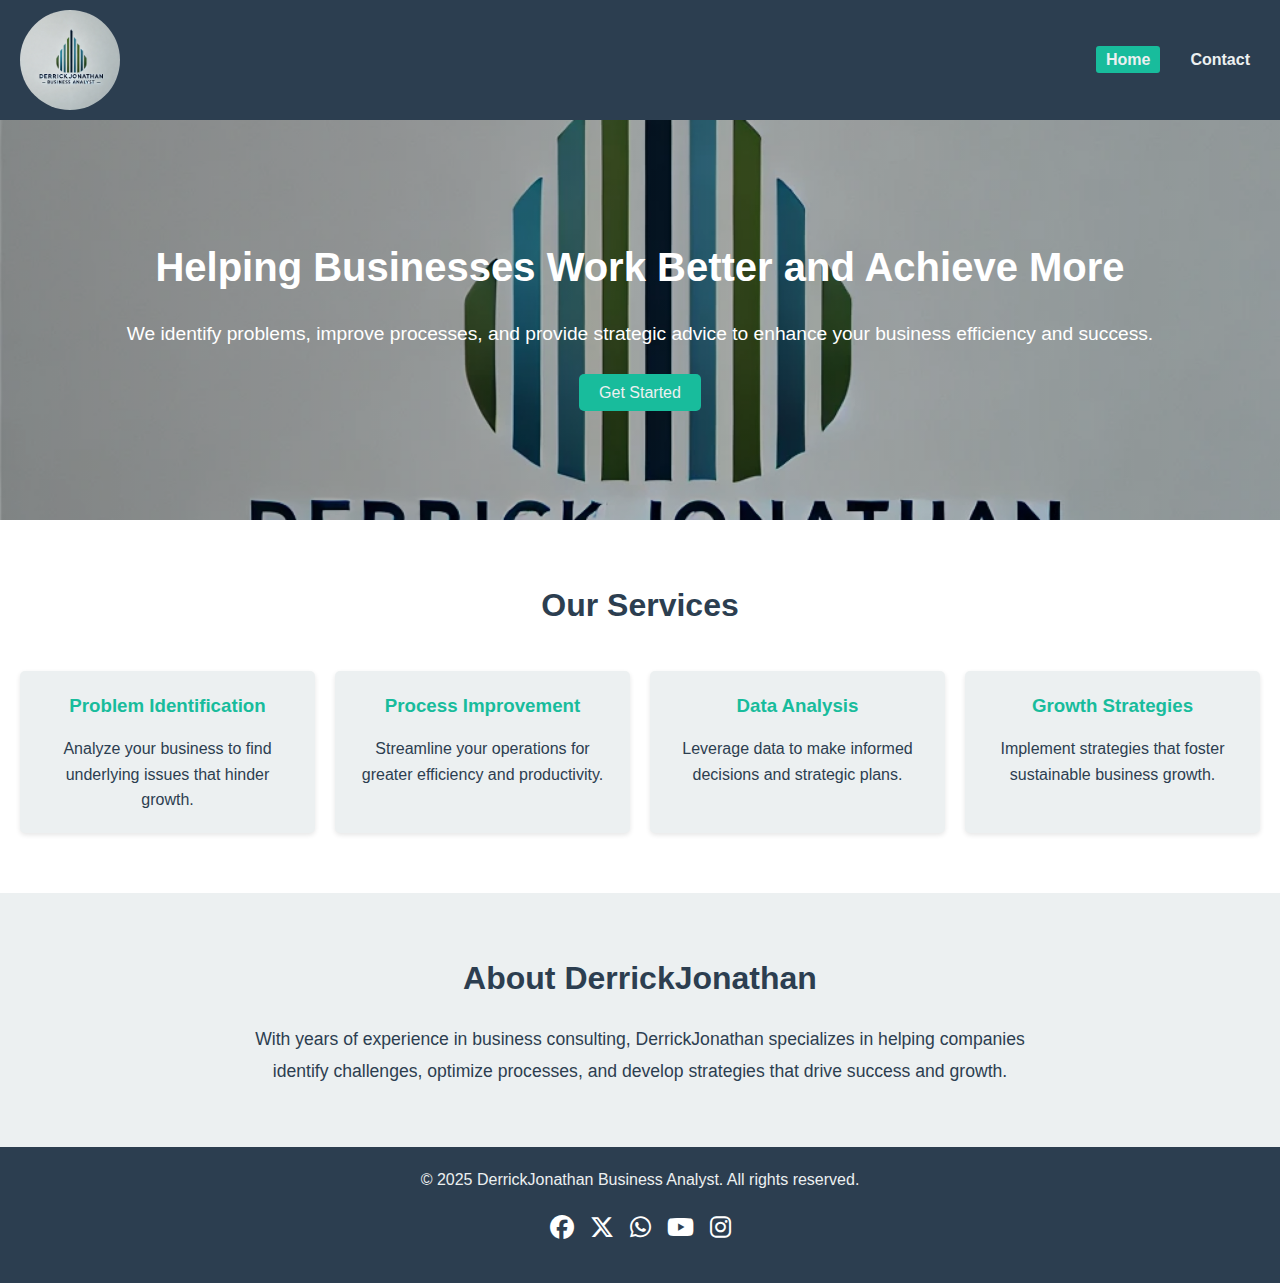
==== index.html @ 9c933e00 "Initial commit" ====
<!DOCTYPE html>
<html lang="en">
	<head>
		<meta charset="UTF-8" />
		<meta http-equiv="X-UA-Compatible" content="IE=edge" />
		<meta name="viewport" content="width=device-width, initial-scale=1.0" />
		<title>DerrickJonathan Business Analyst - Home</title>
		<link rel="stylesheet" href="style.css" />
		<link
			href="https://unpkg.com/boxicons@2.1.4/css/boxicons.min.css"
			rel="stylesheet"
		/>
		<link
			rel="stylesheet"
			href="https://cdnjs.cloudflare.com/ajax/libs/font-awesome/6.7.2/css/all.min.css"
		/>
	</head>
	<body>
		<!-- Header -->
		<header>
			<div class="container">
				<div class="logo">
					<img
						src="images/derrickjlogo.webp"
						alt="DerrickJonathan Business Analyst Logo"
					/>
				</div>
				<nav>
					<ul>
						<li><a href="index.html" class="active">Home</a></li>
						<li><a href="contact.html">Contact</a></li>
					</ul>
				</nav>
			</div>
		</header>

		<!-- Hero Section -->
		<section class="hero carousel-section">
			<div class="image-carousel">
				<div class="carousel-track">
					<div
						class="carousel-item"
						style="
							background: linear-gradient(
									to left,
									rgba(0, 0, 0, 0.178),
									rgba(0, 0, 0, 0.37)
								),
								url('images/derrickjlogo.webp');
							background-position: center;
							background-repeat: no-repeat;
							background-size: cover;
						"
					></div>
					<div
						class="carousel-item"
						style="
							background: linear-gradient(
									to left,
									rgba(0, 0, 0, 0.178),
									rgba(0, 0, 0, 0.37)
								),
								url('images/businessanalyst1.jpg');
							background-position: center;
							background-repeat: no-repeat;
							background-size: cover;
						"
					></div>
					<div
						class="carousel-item"
						style="
							background: linear-gradient(
									to left,
									rgba(0, 0, 0, 0.178),
									rgba(0, 0, 0, 0.37)
								),
								url('images/businessanlyst2.jpg');
							background-position: center;
							background-repeat: no-repeat;
							background-size: cover;
						"
					></div>
					<div
						class="carousel-item"
						style="
							background: linear-gradient(
									to left,
									rgba(0, 0, 0, 0.315),
									rgba(0, 0, 0, 0.37)
								),
								url('images/businessnalyst3.jpg');
							background-position: center;
							background-repeat: no-repeat;
							background-size: cover;
						"
					></div>
					<div
						class="carousel-item"
						style="
							background: linear-gradient(
									to left,
									rgba(0, 0, 0, 0.178),
									rgba(0, 0, 0, 0.37)
								),
								url('images/businessanalyst4.jpg');
							background-position: center;
							background-repeat: no-repeat;
							background-size: cover;
						"
					></div>
				</div>
			</div>
			<div class="container content">
				<h1>Helping Businesses Work Better and Achieve More</h1>
				<p>
					We identify problems, improve processes, and provide strategic advice
					to enhance your business efficiency and success.
				</p>
				<a href="contact.html" class="btn">Get Started</a>
			</div>
		</section>

		<!-- Services Section -->
		<section class="services">
			<div class="container">
				<h2>Our Services</h2>
				<div class="service-items">
					<div class="service-item">
						<h3>Problem Identification</h3>
						<p>
							Analyze your business to find underlying issues that hinder
							growth.
						</p>
					</div>
					<div class="service-item">
						<h3>Process Improvement</h3>
						<p>
							Streamline your operations for greater efficiency and
							productivity.
						</p>
					</div>
					<div class="service-item">
						<h3>Data Analysis</h3>
						<p>Leverage data to make informed decisions and strategic plans.</p>
					</div>
					<div class="service-item">
						<h3>Growth Strategies</h3>
						<p>Implement strategies that foster sustainable business growth.</p>
					</div>
				</div>
			</div>
		</section>

		<!-- About Section -->
		<section class="about">
			<div class="container">
				<h2>About DerrickJonathan</h2>
				<p>
					With years of experience in business consulting, DerrickJonathan
					specializes in helping companies identify challenges, optimize
					processes, and develop strategies that drive success and growth.
				</p>
			</div>
		</section>

		<!-- Footer -->
		<footer>
			<div class="container">
				<p>
					&copy; 2025 DerrickJonathan Business Analyst. All rights reserved.
				</p>
				<div class="socials">
					<a href=""><i class="fa-brands fa-facebook"></i></a>
					<a href=""><i class="fa-brands fa-x-twitter"></i></a>
					<a href=""><i class="fa-brands fa-whatsapp"></i></a>
					<a href=""><i class="fa-brands fa-youtube"></i></a>
					<a href=""><i class="fa-brands fa-instagram"></i></a>
				</div>
			</div>
		</footer>

		<script>
			const track = document.querySelector(".carousel-track");
			const items = track.querySelectorAll(".carousel-item");
			let index = 0;

			function moveCarousel() {
				index = (index + 1) % items.length;
				const offset = -index * 100;
				track.style.transform = `translateX(${offset}vw)`;

				if (index === items.length - 1) {
					setTimeout(() => {
						track.style.transition = "none";
						track.style.transform = "translateX(0)";
						index = 0;
						setTimeout(() => {
							track.style.transition = "transform 1s ease";
						});
					}, 1000);
				}
			}

			setInterval(moveCarousel, 3000);
		</script>
	</body>
</html>
---- style.css ----
* {
  box-sizing: border-box;
  margin: 0;
  padding: 0;
}

body {
  font-family: "Segoe UI", Tahoma, Geneva, Verdana, sans-serif;
  line-height: 1.6;
  color: #2c3e50;
  background-color: #ecf0f1;
}

section,
footer {
  padding: 0 20px;
}

header {
  background-color: #2c3e50;
  color: #ecf0f1;
  padding: 10px 20px;
  width: 100%;
  position: fixed;
  top: 0;
  z-index: 2;
}
header .container {
  display: flex;
  align-items: center;
  justify-content: space-between;
}
header .logo img {
  height: 100px;
  border-radius: 50%;
  -o-object-fit: contain;
     object-fit: contain;
  display: block;
  margin: auto;
}
header nav ul {
  list-style: none;
  display: flex;
}
header nav ul li {
  margin-left: 20px;
}
header nav ul li a {
  color: #ecf0f1;
  text-decoration: none;
  font-weight: bold;
  padding: 5px 10px;
  border-radius: 3px;
}
header nav ul li a.active, header nav ul li a:hover {
  background-color: #18bc9c;
}

.hero {
  background: url("../assets/images/hero-bg.jpg") no-repeat center center/cover;
  padding: 100px 0;
  text-align: center;
  margin-top: 7.5rem;
}
.hero h1 {
  font-size: 2.5rem;
  margin-bottom: 20px;
  padding: 0 1rem;
}
.hero p {
  font-size: 1.2rem;
  margin-bottom: 30px;
  padding: 0 1rem;
}
.hero .btn {
  background-color: #18bc9c;
  color: #ecf0f1;
  padding: 10px 20px;
  text-decoration: none;
  border-radius: 5px;
  font-size: 1rem;
}
.hero .btn:hover {
  background-color: #128f76;
}

.services {
  padding: 60px 20px;
  background-color: #ffffff;
}
.services .container {
  text-align: center;
}
.services .container h2 {
  margin-bottom: 40px;
  font-size: 2rem;
  color: #2c3e50;
}
.services .container .service-items {
  display: grid;
  grid-template-columns: repeat(auto-fit, minmax(250px, 1fr));
  gap: 20px;
}
.services .container .service-items .service-item {
  background-color: #ecf0f1;
  padding: 20px;
  border-radius: 5px;
  box-shadow: 0 2px 5px rgba(0, 0, 0, 0.1);
}
.services .container .service-items .service-item h3 {
  margin-bottom: 15px;
  color: #18bc9c;
}
.services .container .service-items .service-item p {
  font-size: 1rem;
}

.about {
  padding: 60px 0;
}
.about .container {
  max-width: 800px;
  margin: 0 auto;
  text-align: center;
}
.about .container h2 {
  margin-bottom: 20px;
  font-size: 2rem;
  color: #2c3e50;
}
.about .container p {
  font-size: 1.1rem;
  line-height: 1.8;
}

.contact {
  padding: 60px 20px;
  background-color: #ffffff;
  margin-top: 5rem;
}
.contact .container {
  max-width: 800px;
  margin: 0 auto;
}
.contact .container h2 {
  text-align: center;
  margin-bottom: 30px;
  font-size: 2rem;
  color: #2c3e50;
}
.contact .container form {
  display: flex;
  flex-direction: column;
}
.contact .container form .form-group {
  margin-bottom: 15px;
}
.contact .container form .form-group label {
  display: block;
  margin-bottom: 5px;
  font-weight: bold;
}
.contact .container form .form-group label span {
  color: red;
}
.contact .container form .form-group input,
.contact .container form .form-group textarea {
  width: 100%;
  padding: 10px;
  border: 1px solid #ccc;
  border-radius: 4px;
  font-size: 1rem;
}
.contact .container form .form-group input:focus,
.contact .container form .form-group textarea:focus {
  border-color: #18bc9c;
  outline: none;
}
.contact .container form .btn {
  align-self: flex-start;
  background-color: #18bc9c;
  color: #ecf0f1;
  padding: 10px 20px;
  border: none;
  border-radius: 5px;
  cursor: pointer;
  font-size: 1rem;
}
.contact .container form .btn:hover {
  background-color: #128f76;
}
.contact .container .contact-info {
  margin-top: 40px;
  text-align: center;
}
.contact .container .contact-info h3 {
  margin-bottom: 15px;
  color: #2c3e50;
}
.contact .container .contact-info p {
  margin-bottom: 10px;
  font-size: 1rem;
}

footer {
  background-color: #2c3e50;
  color: #ecf0f1;
  padding: 20px 0;
  text-align: center;
}
footer .socials {
  display: flex;
  align-items: center;
  justify-content: center;
  gap: 1rem;
  padding: 1rem;
}
footer .socials a {
  text-decoration: none;
  color: white;
  font-size: 1.5rem;
}

@media (max-width: 768px) {
  .hero {
    padding: 60px 0;
  }
  .hero h1 {
    font-size: 2rem;
  }
  .hero p {
    font-size: 1rem;
  }
  nav ul {
    flex-direction: column;
  }
  nav ul li {
    margin-left: 0;
    margin-top: 10px;
  }
}
/* From Uiverse.io by 3bdel3ziz-T */
.card {
  --white: hsl(0, 0%, 100%);
  --black: hsl(240, 15%, 9%);
  --paragraph: hsl(0, 0%, 83%);
  --line: hsl(240, 9%, 17%);
  --primary: hsl(189, 92%, 58%);
  position: relative;
  display: flex;
  flex-direction: column;
  gap: 1rem;
  padding: 1rem;
  width: 19rem;
  background-color: #ecf0f1;
  border-radius: 1rem;
}

.card .card__border {
  overflow: hidden;
  pointer-events: none;
  position: absolute;
  z-index: -10;
  top: 50%;
  left: 50%;
  transform: translate(-50%, -50%);
  width: calc(100% + 2px);
  height: calc(100% + 2px);
  background-image: linear-gradient(0deg, hsl(0, 0%, 100%) -50%, hsl(0, 0%, 40%) 100%);
  border-radius: 1rem;
}

.card .card__border::before {
  content: "";
  pointer-events: none;
  position: fixed;
  z-index: 200;
  top: 50%;
  left: 50%;
  transform: translate(-50%, -50%), rotate(0deg);
  transform-origin: left;
  width: 200%;
  height: 10rem;
  background-image: linear-gradient(0deg, hsla(0, 0%, 100%, 0) 0%, hsl(189, 100%, 50%) 40%, hsl(189, 100%, 50%) 60%, hsla(0, 0%, 40%, 0) 100%);
  animation: rotate 8s linear infinite;
}

@keyframes rotate {
  to {
    transform: rotate(360deg);
  }
}
.card .card_title__container .card_title {
  font-size: 1rem;
  color: var(--white);
}

.card .card_title__container .card_paragraph {
  margin-top: 0.25rem;
  width: 65%;
  font-size: 0.5rem;
  color: var(--paragraph);
}

.card .line {
  width: 100%;
  height: 0.1rem;
  background-color: var(--line);
  border: none;
}

.card .card__list {
  display: flex;
  flex-direction: column;
  gap: 0.5rem;
}

.card .card__list .card__list_item {
  display: flex;
  align-items: center;
  gap: 0.5rem;
}

.card .card__list .card__list_item .check {
  display: flex;
  justify-content: center;
  align-items: center;
  width: 1rem;
  height: 1rem;
  background-color: var(--primary);
  border-radius: 50%;
}

.card .card__list .card__list_item .check .check_svg {
  width: 0.85rem;
  height: 0.85rem;
  fill: var(--black);
}

.card .card__list .card__list_item .list_text {
  font-size: 0.75rem;
  color: var(--white);
}

.card .button {
  cursor: pointer;
  padding: 0.5rem;
  font-weight: bold;
  width: 100%;
  font-size: 1rem;
  color: var(--white);
  border: none;
  border-radius: 20px;
  background-color: #31d9f6;
  text-shadow: 0px 0px 1px black;
  box-shadow: inset -1px -1px 3px white;
  position: relative;
  overflow: hidden;
}

.card .button:after {
  content: "";
  position: absolute;
  width: 100%;
  height: 100%;
  top: 0;
  left: 0;
  background: linear-gradient(120deg, rgba(227, 227, 227, 0) 0%, rgba(227, 227, 227, 0) 40%, rgba(227, 227, 227, 0.5) 50%, rgba(227, 227, 227, 0) 60%, rgba(227, 227, 227, 0) 100%);
  animation: gradient-animation_2 2s linear infinite;
}

@keyframes gradient-animation_2 {
  0% {
    transform: translateX(-100%);
  }
  100% {
    transform: translateX(100%);
  }
}
.carousel-section {
  position: relative;
  height: 400px;
  display: flex;
  align-items: center;
  justify-content: center;
  overflow: hidden;
  color: white;
  background-size: cover;
  background-position: center;
}

.image-carousel {
  position: absolute;
  top: 0;
  left: 0;
  width: 100%;
  height: 400px;
  display: flex;
}

.carousel-track {
  display: flex;
  height: 100%;
  transition: transform 1s ease;
}

.carousel-track .carousel-item {
  width: 100vw;
  height: 400px;
  flex-shrink: 0;
  background-size: cover;
  background-position: center;
}

.content {
  position: relative;
  text-align: center;
  z-index: 1;
}/*# sourceMappingURL=style.css.map */
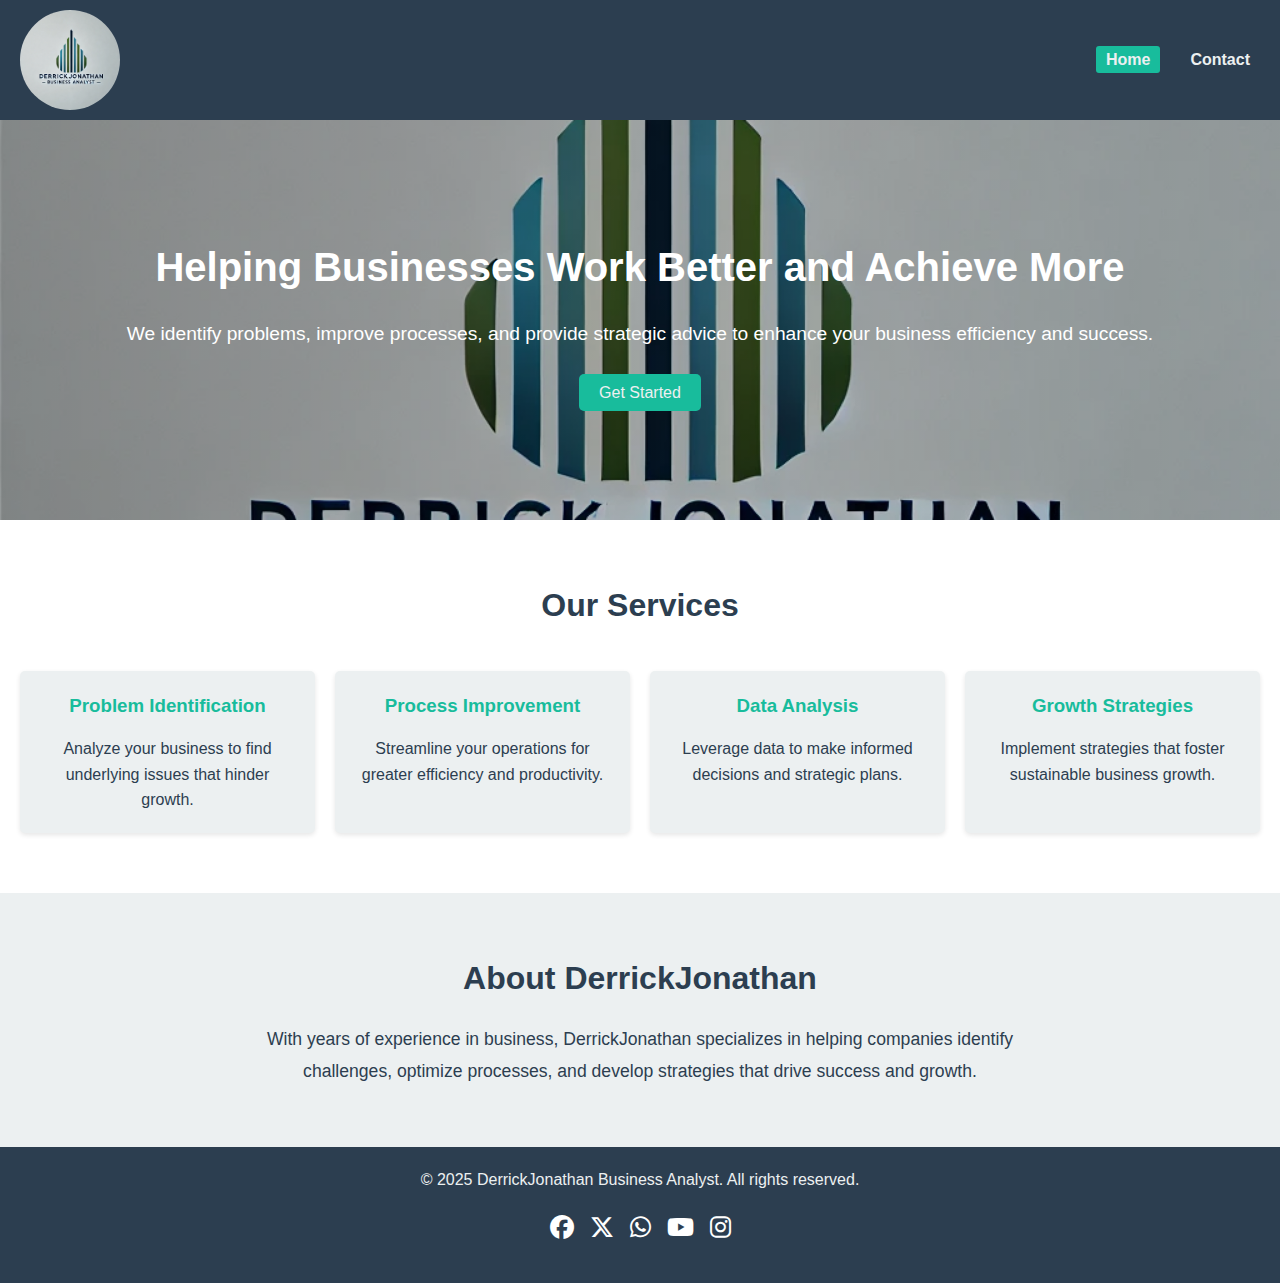
==== commit 23a3fb57: "edit in about" ====
--- a/index.html
+++ b/index.html
@@ -156,9 +156,9 @@
 			<div class="container">
 				<h2>About DerrickJonathan</h2>
 				<p>
-					With years of experience in business consulting, DerrickJonathan
-					specializes in helping companies identify challenges, optimize
-					processes, and develop strategies that drive success and growth.
+					With years of experience in business, DerrickJonathan specializes in
+					helping companies identify challenges, optimize processes, and develop
+					strategies that drive success and growth.
 				</p>
 			</div>
 		</section>
